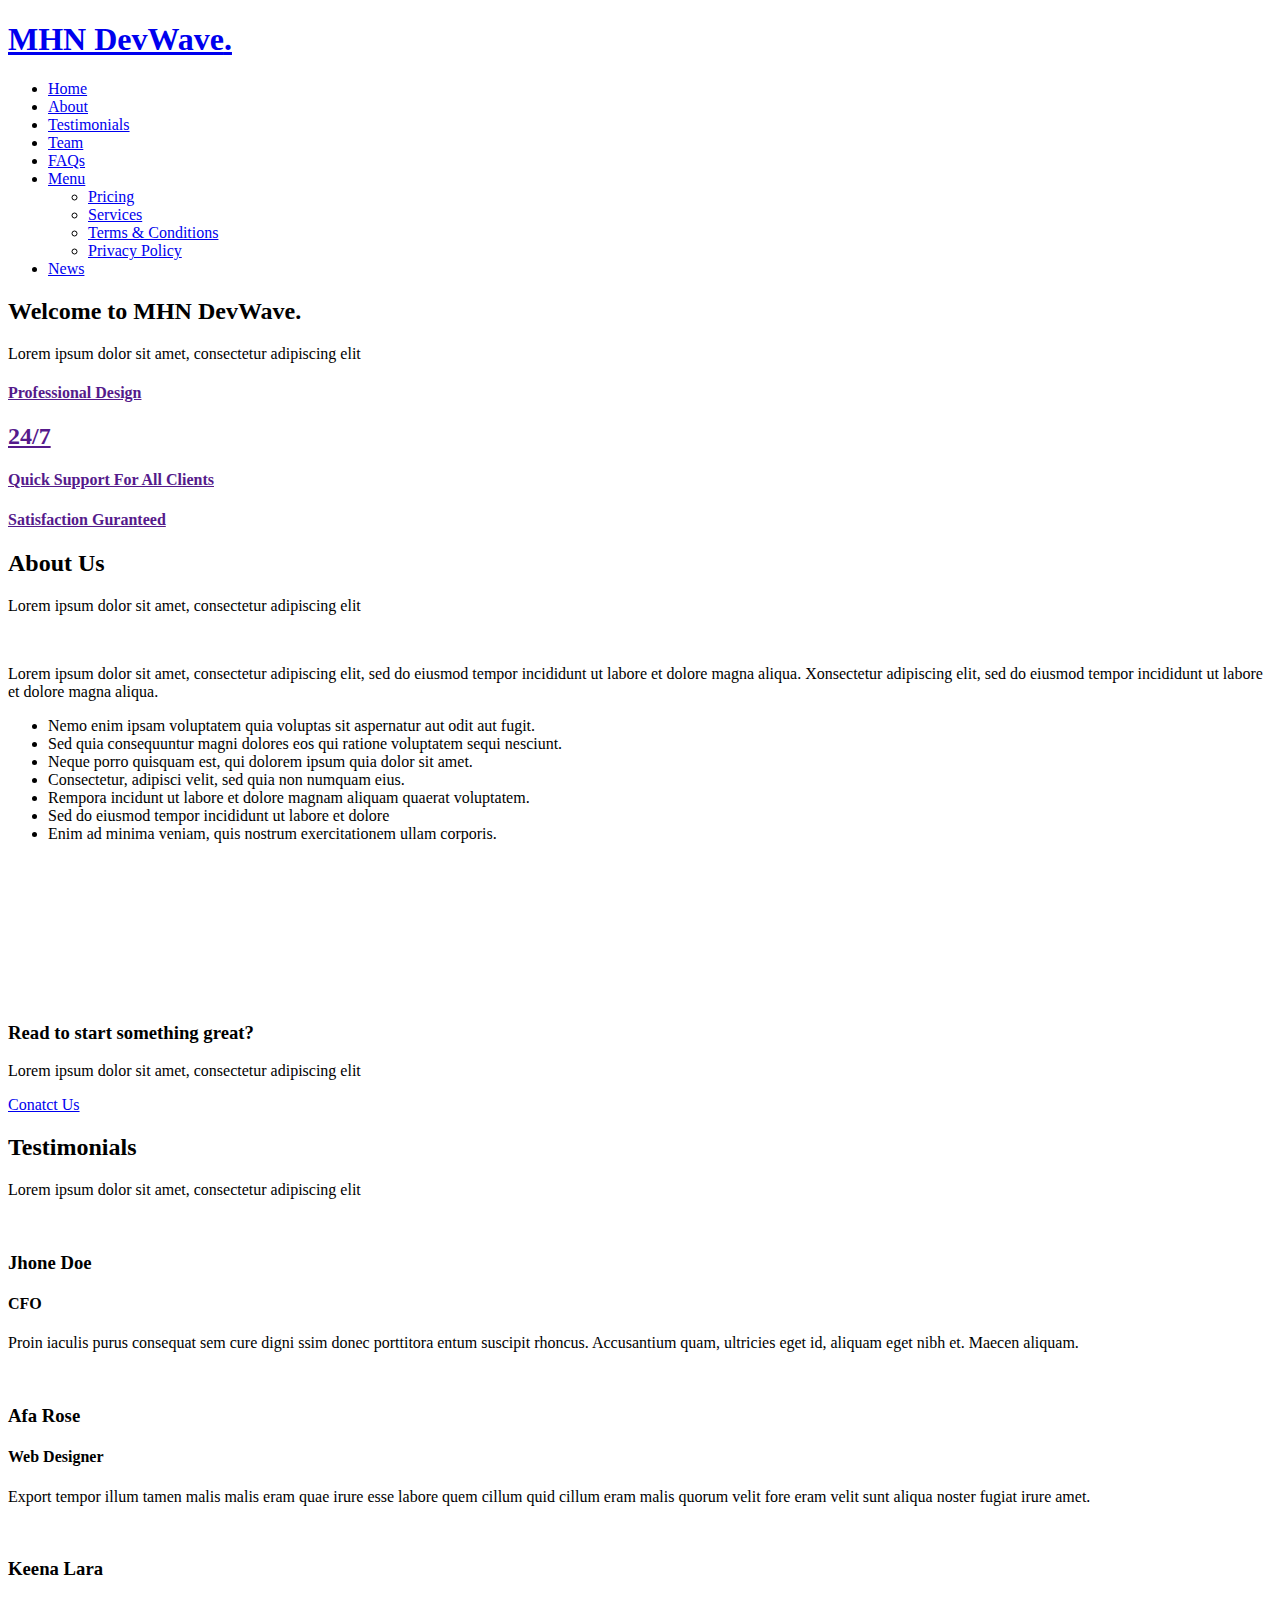
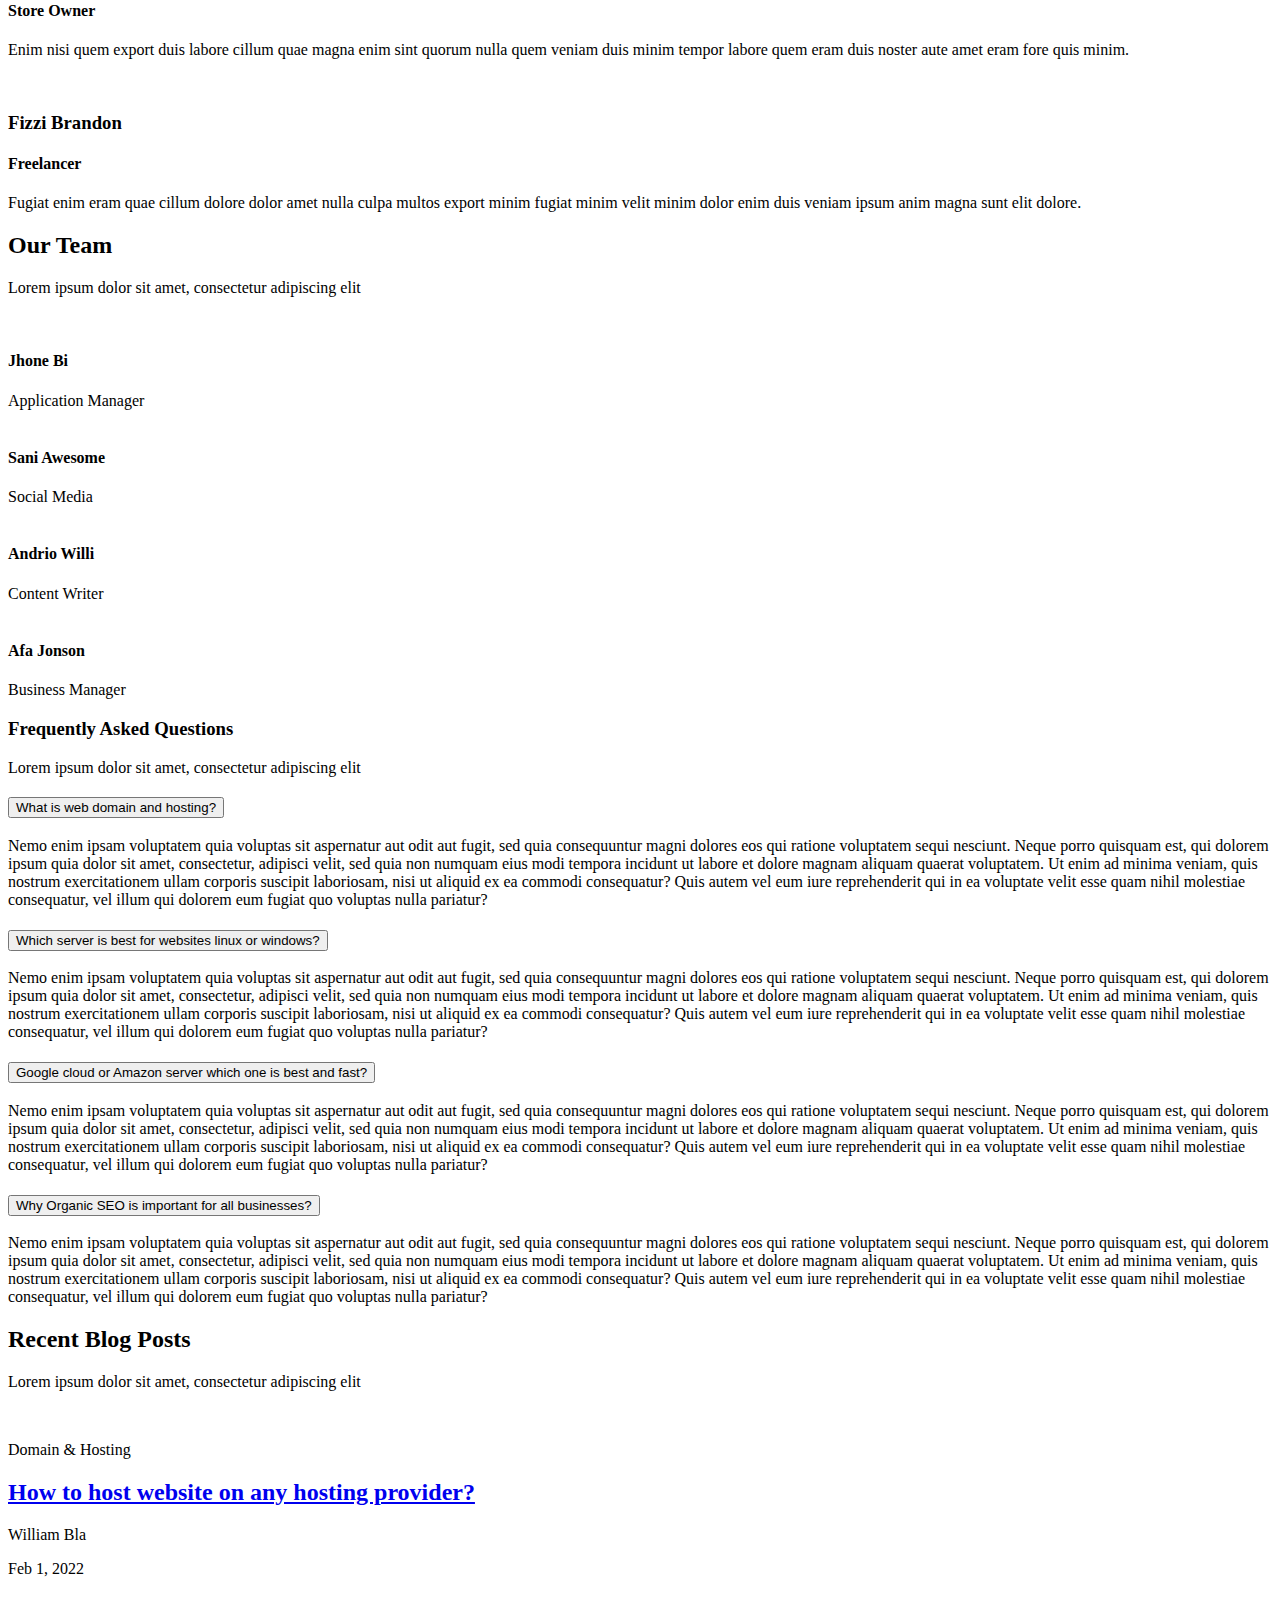
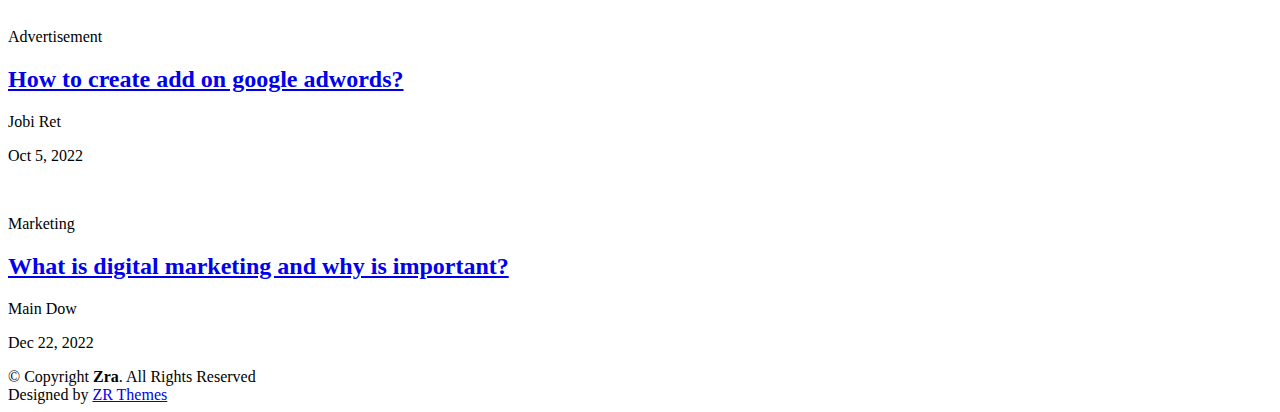
==== index.html @ 08c16830 "index first page / home page" ====
<!DOCTYPE html>
<html lang="en">

<head>
  <meta charset="utf-8">
  <meta content="width=device-width, initial-scale=1.0" name="viewport">

  <title>MHN DevWave - Technology & Business Services Landing Page</title>
  <meta content="" name="MHN DevWave - Technology & Business Services Landing Page">
  <meta content="" name="MHNTHEMES">

  <!-- Favicons -->
  <link href="assets/images/favicon.png" rel="icon">
  <link href="assets/images/apple-touch-icon.png" rel="apple-touch-icon">

  <!-- Google Fonts -->
  <link href="https://fonts.googleapis.com/css2?family=Open+Sans:ital,wght@0,300;0,400;0,500;0,600;0,700;1,300;1,400;1,600;1,700&family=Montserrat:ital,wght@0,300;0,400;0,500;0,600;0,700;1,300;1,400;1,500;1,600;1,700&family=Raleway:ital,wght@0,300;0,400;0,500;0,600;0,700;1,300;1,400;1,500;1,600;1,700&display=swap" rel="stylesheet">
  <link rel="preconnect" href="https://fonts.googleapis.com">
  <link rel="preconnect" href="https://fonts.gstatic.com" crossorigin>
  <link href="https://fonts.googleapis.com/css2?family=Oswald:wght@500&display=swap" rel="stylesheet">
  <link href="https://fonts.googleapis.com/css2?family=Poppins:wght@300;400&display=swap" rel="stylesheet">
  <!-- Vendor CSS Files -->
  <link href="assets/vendor/bootstrap/css/bootstrap.min.css" rel="stylesheet">
  <link href="assets/vendor/bootstrap-icons/bootstrap-icons.css" rel="stylesheet">
  <link href="assets/vendor/aos/aos.css" rel="stylesheet">
  <link href="assets/vendor/swiper/swiper-bundle.min.css" rel="stylesheet">
  <!-- Main CSS File -->
  <link href="assets/stylesheets/styles.css" rel="stylesheet">


</head>

<body>

  <header id="header" class="header d-flex align-items-center">

    <div class="container-fluid container-xl d-flex align-items-center justify-content-between">
      <a href="index.html" class="logo d-flex align-items-center">
        <h1>MHN DevWave<span>.</span></h1>
      </a>
      <nav id="navbar" class="navbar">
        <ul>
          <li><a href="#hero">Home</a></li>
          <li><a href="#about">About</a></li>
          <li><a href="#testimonials">Testimonials</a></li>
          <li><a href="#team">Team</a></li>
          <li><a href="#faq">FAQs</a></li>
          <li class="dropdown"><a href="#"><span>Menu</span> <i class="bi bi-chevron-down dropdown-indicator"></i></a>
            <ul>
              <li><a href="#">Pricing</a></li>
              <li><a href="#">Services</a></li>
              <li><a href="#">Terms & Conditions</a></li>
              <li><a href="#">Privacy Policy</a></li>
            </ul>
          </li>
          <li><a href="#recent-posts">News</a></li>
        </ul>
      </nav><!-- .navbar -->

      <i class="mobile-nav-toggle mobile-nav-show bi bi-list"></i>
      <i class="mobile-nav-toggle mobile-nav-hide d-none bi bi-x"></i>

    </div>
  </header><!-- End Header -->
  <!-- End Header -->

  <!-- - - - - - - - -  Hero Section - - - - - - - -  -->
  <section id="hero" class="hero">
    <div class="container position-relative">
      <div class="row gy-5" data-aos="fade-in">
        <div class="col-lg-12  order-lg-1 d-flex flex-column justify-content-center text-center caption">
          <h2>Welcome to <span>MHN DevWave</span><span class="circle">.</span></h2>
          <p>Lorem ipsum dolor sit amet, consectetur adipiscing elit</p>
        </div>
      </div>
    </div>

    <div class="icon-boxes position-relative">
      <div class="container position-relative">
        <div class="row gy-4 mt-5">

          <div class="col-xl-4 col-md-4" data-aos="fade-up" data-aos-delay="100">
            <div class="icon-box">
              <div class="icon"><i class="bi bi-fullscreen"></i></div>
              <h4 class="title"><a href="" class="stretched-link">Professional Design</a></h4>
            </div>
          </div>
          <!--End Icon Box -->

          <div class="col-xl-4 col-md-4 card-two" data-aos="fade-up" data-aos-delay="200">
            <div class="icon-box">
              <div class="icon"><i class="bi bi-headset"></i></div>
              <h2 class="title"><a href="" class="stretched-link">24/7</a></h2>
              <h4 class="title"><a href="" class="stretched-link">Quick Support For All Clients</a></h4>
            </div>
          </div>
          <!--End Icon Box -->

          <div class="col-xl-4 col-md-4" data-aos="fade-up" data-aos-delay="500">
            <div class="icon-box">
              <div class="icon"><i class="bi bi-person-check"></i></div>
              <h4 class="title"><a href="" class="stretched-link">Satisfaction Guranteed</a></h4>
            </div>
          </div>
          <!--End Icon Box -->

        </div>
      </div>
    </div>

    </div>
  </section>
  <!-- End Hero Section -->

  <main id="main">
    <!-- - - - - - - - -  About Us Section - - - - - - - -  -->
    <section id="about" class="about">
      <div class="container" data-aos="fade-up">

        <div class="section-header">
          <h2>About Us</h2>
          <p>Lorem ipsum dolor sit amet, consectetur adipiscing elit</p>
        </div>

        <div class="row gy-4">
          <div class="col-lg-4">
            <img src="assets/images/about.jpg" class="img-fluid rounded-4 mb-4" alt="">
          </div>
          <div class="col-lg-8">
            <div class="content ps-0 ps-lg-5">
              <p>
                Lorem ipsum dolor sit amet, consectetur adipiscing elit, sed do eiusmod tempor incididunt ut labore et dolore
                magna aliqua. Xonsectetur adipiscing elit, sed do eiusmod tempor incididunt ut labore et dolore
                magna aliqua.
              </p>
              <ul>
                <li><i class="bi bi-1-square"></i> Nemo enim ipsam voluptatem quia voluptas sit aspernatur aut odit aut fugit.</li>
                <li><i class="bi bi-2-square"></i> Sed quia consequuntur magni dolores eos qui ratione voluptatem sequi nesciunt.</li>
                <li><i class="bi bi-3-square"></i> Neque porro quisquam est, qui dolorem ipsum quia dolor sit amet.</li>
                <li><i class="bi bi-4-square"></i> Consectetur, adipisci velit, sed quia non numquam eius.</li>
                <li><i class="bi bi-5-square"></i> Rempora incidunt ut labore et dolore magnam aliquam quaerat voluptatem. </li>
                <li><i class="bi bi-6-square"></i> Sed do eiusmod tempor incididunt ut labore et dolore</li>
                <li><i class="bi bi-7-square"></i> Enim ad minima veniam, quis nostrum exercitationem ullam corporis.</li>
              </ul>
            </div>
          </div>
        </div>

      </div>
    </section><!-- End About Us Section -->

    <!-- - - - - - - - -  Clients Section - - - - - - - -  -->
    <section id="clients" class="clients">
      <div class="container" data-aos="zoom-out">

        <div class="clients-slider swiper">
          <div class="swiper-wrapper align-items-center">
            <div class="swiper-slide"><img src="assets/images/clients/client-1.png" class="img-fluid" alt=""></div>
            <div class="swiper-slide"><img src="assets/images/clients/client-2.png" class="img-fluid" alt=""></div>
            <div class="swiper-slide"><img src="assets/images/clients/client-3.png" class="img-fluid" alt=""></div>
            <div class="swiper-slide"><img src="assets/images/clients/client-4.png" class="img-fluid" alt=""></div>
            <div class="swiper-slide"><img src="assets/images/clients/client-5.png" class="img-fluid" alt=""></div>
            <div class="swiper-slide"><img src="assets/images/clients/client-6.png" class="img-fluid" alt=""></div>
            <div class="swiper-slide"><img src="assets/images/clients/client-7.png" class="img-fluid" alt=""></div>
            <div class="swiper-slide"><img src="assets/images/clients/client-8.png" class="img-fluid" alt=""></div>
          </div>
        </div>

      </div>
    </section><!-- End Clients Section -->

    <!-- - - - - - - - -  Call To Action Section - - - - - - - -  -->
    <section id="call-to-action" class="call-to-action">
      <div class="container text-center" data-aos="zoom-out">
        <h3>Read to start something great?</h3>
        <p> Lorem ipsum dolor sit amet, consectetur adipiscing elit</p>
        <a class="cta-btn" href="mailto:mhamzanoor727@gmail.com">Conatct Us</a>
      </div>
    </section><!-- End Call To Action Section -->

    <!-- - - - - - - - -  Testimonials Section - - - - - - - -  -->
    <section id="testimonials" class="testimonials">
      <div class="container" data-aos="fade-up">

        <div class="section-header">
          <h2>Testimonials</h2>
          <p>Lorem ipsum dolor sit amet, consectetur adipiscing elit</p>
        </div>

        <div class="slides-3 swiper" data-aos="fade-up" data-aos-delay="100">
          <div class="swiper-wrapper">

            <div class="swiper-slide">
              <div class="testimonial-wrap">
                <div class="testimonial-item">
                  <div class="d-flex align-items-center info-box">
                    <img src="assets/images/testimonials/testimonial-1.jpg" class="testimonial-img flex-shrink-0" alt="">
                    <div>
                      <h3>Jhone Doe</h3>
                      <h4>CFO</h4>
                      <div class="stars">
                        <i class="bi bi-star-fill"></i><i class="bi bi-star-fill"></i><i class="bi bi-star-fill"></i><i class="bi bi-star-fill"></i><i class="bi bi-star-fill"></i>
                      </div>
                    </div>
                  </div>
                  <p>
                    <i class="bi bi-quote quote-icon-left"></i>
                    Proin iaculis purus consequat sem cure digni ssim donec porttitora entum suscipit rhoncus. Accusantium quam, ultricies eget id, aliquam eget nibh et. Maecen aliquam.
                    <i class="bi bi-quote quote-icon-right"></i>
                  </p>
                </div>
              </div>
            </div><!-- End testimonial item -->

            <div class="swiper-slide">
              <div class="testimonial-wrap">
                <div class="testimonial-item">
                  <div class="d-flex align-items-center info-box">
                    <img src="assets/images/testimonials/testimonial-2.jpg" class="testimonial-img flex-shrink-0" alt="">
                    <div>
                      <h3>Afa Rose</h3>
                      <h4>Web Designer</h4>
                      <div class="stars">
                        <i class="bi bi-star-fill"></i><i class="bi bi-star-fill"></i><i class="bi bi-star-fill"></i><i class="bi bi-star-fill"></i><i class="bi bi-star-fill"></i>
                      </div>
                    </div>
                  </div>
                  <p>
                    <i class="bi bi-quote quote-icon-left"></i>
                    Export tempor illum tamen malis malis eram quae irure esse labore quem cillum quid cillum eram malis quorum velit fore eram velit sunt aliqua noster fugiat irure amet.
                    <i class="bi bi-quote quote-icon-right"></i>
                  </p>
                </div>
              </div>
            </div><!-- End testimonial item -->

            <div class="swiper-slide">
              <div class="testimonial-wrap">
                <div class="testimonial-item">
                  <div class="d-flex align-items-center info-box">
                    <img src="assets/images/testimonials/testimonial-3.jpg" class="testimonial-img flex-shrink-0" alt="">
                    <div>
                      <h3>Keena Lara</h3>
                      <h4>Store Owner</h4>
                      <div class="stars">
                        <i class="bi bi-star-fill"></i><i class="bi bi-star-fill"></i><i class="bi bi-star-fill"></i><i class="bi bi-star-fill"></i><i class="bi bi-star-fill"></i>
                      </div>
                    </div>
                  </div>
                  <p>
                    <i class="bi bi-quote quote-icon-left"></i>
                    Enim nisi quem export duis labore cillum quae magna enim sint quorum nulla quem veniam duis minim tempor labore quem eram duis noster aute amet eram fore quis minim.
                    <i class="bi bi-quote quote-icon-right"></i>
                  </p>
                </div>
              </div>
            </div><!-- End testimonial item -->

            <div class="swiper-slide">
              <div class="testimonial-wrap">
                <div class="testimonial-item">
                  <div class="d-flex align-items-center info-box">
                    <img src="assets/images/testimonials/testimonial-4.jpg" class="testimonial-img flex-shrink-0" alt="">
                    <div>
                      <h3>Fizzi Brandon</h3>
                      <h4>Freelancer</h4>
                      <div class="stars">
                        <i class="bi bi-star-fill"></i><i class="bi bi-star-fill"></i><i class="bi bi-star-fill"></i><i class="bi bi-star-fill"></i><i class="bi bi-star-fill"></i>
                      </div>
                    </div>
                  </div>
                  <p>
                    <i class="bi bi-quote quote-icon-left"></i>
                    Fugiat enim eram quae cillum dolore dolor amet nulla culpa multos export minim fugiat minim velit minim dolor enim duis veniam ipsum anim magna sunt elit dolore.
                    <i class="bi bi-quote quote-icon-right"></i>
                  </p>
                </div>
              </div>
            </div><!-- End testimonial item -->

          </div>
          <div class="swiper-pagination"></div>
        </div>

      </div>
    </section><!-- End Testimonials Section -->

    <!-- - - - - - - - -  Our Team Section - - - - - - - -  -->
    <section id="team" class="team sections-bg">
      <div class="container" data-aos="fade-up">

        <div class="section-header">
          <h2>Our Team</h2>
          <p>Lorem ipsum dolor sit amet, consectetur adipiscing elit</p>
        </div>

        <div class="row gy-4">

          <div class="col-xl-3 col-md-6 d-flex" data-aos="fade-up" data-aos-delay="100">
            <div class="member">
              <div class="social">
                <a href=""><i class="bi bi-twitter"></i></a>
                <a href=""><i class="bi bi-facebook"></i></a>
                <a href=""><i class="bi bi-linkedin"></i></a>
                <a href=""><i class="bi bi-instagram"></i></a>
              </div>
              <img src="assets/images/team/team-1.jpg" class="img-fluid" alt="">
              <h4>Jhone Bi</h4>
              <span>Application Manager</span>
            </div>
          </div><!-- End Team Member -->

          <div class="col-xl-3 col-md-6 d-flex" data-aos="fade-up" data-aos-delay="200">
            <div class="member">
              <div class="social">
                <a href=""><i class="bi bi-twitter"></i></a>
                <a href=""><i class="bi bi-facebook"></i></a>
                <a href=""><i class="bi bi-linkedin"></i></a>
                <a href=""><i class="bi bi-instagram"></i></a>
              </div>
              <img src="assets/images/team/team-2.jpg" class="img-fluid" alt="">
              <h4>Sani Awesome</h4>
              <span>Social Media</span>
            </div>
          </div><!-- End Team Member -->

          <div class="col-xl-3 col-md-6 d-flex" data-aos="fade-up" data-aos-delay="300">
            <div class="member">
              <div class="social">
                <a href=""><i class="bi bi-twitter"></i></a>
                <a href=""><i class="bi bi-facebook"></i></a>
                <a href=""><i class="bi bi-linkedin"></i></a>
                <a href=""><i class="bi bi-instagram"></i></a>
              </div>
              <img src="assets/images/team/team-3.jpg" class="img-fluid" alt="">
              <h4>Andrio Willi</h4>
              <span>Content Writer</span>
            </div>
          </div><!-- End Team Member -->

          <div class="col-xl-3 col-md-6 d-flex" data-aos="fade-up" data-aos-delay="400">
            <div class="member">
              <div class="social">
                <a href=""><i class="bi bi-twitter"></i></a>
                <a href=""><i class="bi bi-facebook"></i></a>
                <a href=""><i class="bi bi-linkedin"></i></a>
                <a href=""><i class="bi bi-instagram"></i></a>
              </div>
              <img src="assets/images/team/team-4.jpg" class="img-fluid" alt="">
              <h4>Afa Jonson</h4>
              <span>Business Manager</span>
            </div>
          </div><!-- End Team Member -->

        </div>

      </div>
    </section><!-- End Our Team Section -->


    <!-- - - - - - - - -  Frequently Asked Questions Section - - - - - - - -  -->
    <section id="faq" class="faq">
      <div class="container" data-aos="fade-up">

        <div class="row gy-4">

          <div class="col-lg-12">
            <div class="content text-center">
              <h3>Frequently Asked <strong>Questions</strong></h3>
              <p>
                Lorem ipsum dolor sit amet, consectetur adipiscing elit
              </p>
            </div>
          </div>

          <div class="col-lg-12">

            <div class="accordion accordion-flush" id="faqlist" data-aos="fade-up" data-aos-delay="100">

              <div class="accordion-item">
                <h3 class="accordion-header">
                  <button class="accordion-button collapsed" type="button" data-bs-toggle="collapse" data-bs-target="#faq-content-1">
                    <span class="num"><i class="bi bi-1-square"></i></span>
                    What is web domain and hosting?
                  </button>
                </h3>
                <div id="faq-content-1" class="accordion-collapse collapse" data-bs-parent="#faqlist">
                  <div class="accordion-body">
                    Nemo enim ipsam voluptatem quia voluptas sit aspernatur aut odit aut fugit, sed quia consequuntur magni dolores eos qui ratione voluptatem sequi nesciunt. Neque porro quisquam est, qui dolorem ipsum quia dolor sit amet, consectetur, adipisci velit, sed quia non numquam eius modi tempora incidunt ut labore et dolore magnam aliquam quaerat voluptatem. Ut enim ad minima veniam, quis nostrum exercitationem ullam corporis suscipit laboriosam, nisi ut aliquid ex ea commodi consequatur? Quis autem vel eum iure reprehenderit qui in ea voluptate velit esse quam nihil molestiae consequatur, vel illum qui dolorem eum fugiat quo voluptas nulla pariatur?
                  </div>
                </div>
              </div><!-- # Faq item-->

              <div class="accordion-item">
                <h3 class="accordion-header">
                  <button class="accordion-button collapsed" type="button" data-bs-toggle="collapse" data-bs-target="#faq-content-2">
                    <span class="num"><i class="bi bi-2-square"></i></span>
                    Which server is best for websites linux or windows?
                  </button>
                </h3>
                <div id="faq-content-2" class="accordion-collapse collapse" data-bs-parent="#faqlist">
                  <div class="accordion-body">
                    Nemo enim ipsam voluptatem quia voluptas sit aspernatur aut odit aut fugit, sed quia consequuntur magni dolores eos qui ratione voluptatem sequi nesciunt. Neque porro quisquam est, qui dolorem ipsum quia dolor sit amet, consectetur, adipisci velit, sed quia non numquam eius modi tempora incidunt ut labore et dolore magnam aliquam quaerat voluptatem. Ut enim ad minima veniam, quis nostrum exercitationem ullam corporis suscipit laboriosam, nisi ut aliquid ex ea commodi consequatur? Quis autem vel eum iure reprehenderit qui in ea voluptate velit esse quam nihil molestiae consequatur, vel illum qui dolorem eum fugiat quo voluptas nulla pariatur?
                  </div>
                </div>
              </div><!-- # Faq item-->

              <div class="accordion-item">
                <h3 class="accordion-header">
                  <button class="accordion-button collapsed" type="button" data-bs-toggle="collapse" data-bs-target="#faq-content-3">
                    <span class="num"><i class="bi bi-3-square"></i></span>
                    Google cloud or Amazon server which one is best and fast?
                  </button>
                </h3>
                <div id="faq-content-3" class="accordion-collapse collapse" data-bs-parent="#faqlist">
                  <div class="accordion-body">
                    Nemo enim ipsam voluptatem quia voluptas sit aspernatur aut odit aut fugit, sed quia consequuntur magni dolores eos qui ratione voluptatem sequi nesciunt. Neque porro quisquam est, qui dolorem ipsum quia dolor sit amet, consectetur, adipisci velit, sed quia non numquam eius modi tempora incidunt ut labore et dolore magnam aliquam quaerat voluptatem. Ut enim ad minima veniam, quis nostrum exercitationem ullam corporis suscipit laboriosam, nisi ut aliquid ex ea commodi consequatur? Quis autem vel eum iure reprehenderit qui in ea voluptate velit esse quam nihil molestiae consequatur, vel illum qui dolorem eum fugiat quo voluptas nulla pariatur?
                  </div>
                </div>
              </div><!-- # Faq item-->

              <div class="accordion-item">
                <h3 class="accordion-header">
                  <button class="accordion-button collapsed" type="button" data-bs-toggle="collapse" data-bs-target="#faq-content-4">
                    <span class="num"><i class="bi bi-4-square"></i></span>
                    Why Organic SEO is important for all businesses?
                  </button>
                </h3>
                <div id="faq-content-4" class="accordion-collapse collapse" data-bs-parent="#faqlist">
                  <div class="accordion-body">
                    Nemo enim ipsam voluptatem quia voluptas sit aspernatur aut odit aut fugit, sed quia consequuntur magni dolores eos qui ratione voluptatem sequi nesciunt. Neque porro quisquam est, qui dolorem ipsum quia dolor sit amet, consectetur, adipisci velit, sed quia non numquam eius modi tempora incidunt ut labore et dolore magnam aliquam quaerat voluptatem. Ut enim ad minima veniam, quis nostrum exercitationem ullam corporis suscipit laboriosam, nisi ut aliquid ex ea commodi consequatur? Quis autem vel eum iure reprehenderit qui in ea voluptate velit esse quam nihil molestiae consequatur, vel illum qui dolorem eum fugiat quo voluptas nulla pariatur?
                  </div>
                </div>
              </div><!-- # Faq item-->


            </div>

          </div>
        </div>

      </div>
    </section><!-- End Frequently Asked Questions Section -->

    <!-- - - - - - - - -  Recent Blog Posts Section - - - - - - - -  -->
    <section id="recent-posts" class="recent-posts sections-bg">
      <div class="container" data-aos="fade-up">

        <div class="section-header">
          <h2>Recent Blog Posts</h2>
          <p>Lorem ipsum dolor sit amet, consectetur adipiscing elit</p>
        </div>

        <div class="row gy-4">

          <div class="col-xl-4 col-md-6">
            <article>

              <div class="post-img">
                <img src="assets/images/blog/blog-1.jpg" alt="" class="img-fluid">
              </div>

              <p class="post-category">Domain & Hosting</p>

              <h2 class="title">
                <a href="blog-details.html">How to host website on any hosting provider?</a>
              </h2>

              <div class="d-flex align-items-center">
                <div class="post-meta">
                  <p class="post-author">William Bla</p>
                  <p class="post-date">
                    <time datetime="2022-01-01">Feb 1, 2022</time>
                  </p>
                </div>
              </div>

            </article>
          </div><!-- End post list item -->

          <div class="col-xl-4 col-md-6">
            <article>

              <div class="post-img">
                <img src="assets/images/blog/blog-2.jpg" alt="" class="img-fluid">
              </div>

              <p class="post-category">Advertisement</p>

              <h2 class="title">
                <a href="blog-details.html">How to create add on google adwords?</a>
              </h2>

              <div class="d-flex align-items-center">
                <div class="post-meta">
                  <p class="post-author">Jobi Ret</p>
                  <p class="post-date">
                    <time datetime="2022-01-01">Oct 5, 2022</time>
                  </p>
                </div>
              </div>

            </article>
          </div><!-- End post list item -->

          <div class="col-xl-4 col-md-6">
            <article>

              <div class="post-img">
                <img src="assets/images/blog/blog-3.jpg" alt="" class="img-fluid">
              </div>

              <p class="post-category">Marketing</p>

              <h2 class="title">
                <a href="blog-details.html">What is digital marketing and why is important?</a>
              </h2>

              <div class="d-flex align-items-center">
                <div class="post-meta">
                  <p class="post-author">Main Dow</p>
                  <p class="post-date">
                    <time datetime="2022-01-01">Dec 22, 2022</time>
                  </p>
                </div>
              </div>

            </article>
          </div><!-- End post list item -->

        </div><!-- End recent posts list -->

      </div>
    </section><!-- End Recent Blog Posts Section -->

  </main><!-- End #main -->

  <!-- - - - - - - - -  Footer - - - - - - - -  -->
  <footer id="footer" class="footer">

    <div class="container">
      <div class="row gy-4">
        <div class="col-lg-12 col-md-12 footer-info text-center">
          <div class="social-links d-flex mt-4 justify-content-center">
            <a href="#" class="twitter"><i class="bi bi-twitter"></i></a>
            <a href="#" class="facebook"><i class="bi bi-facebook"></i></a>
            <a href="#" class="instagram"><i class="bi bi-instagram"></i></a>
            <a href="#" class="linkedin"><i class="bi bi-linkedin"></i></a>
          </div>
        </div>

      </div>
    </div>

    <div class="container mt-4">
      <div class="copyright">
        &copy; Copyright <strong><span>Zra</span></strong>. All Rights Reserved
      </div>
      <div class="credits">
        Designed by <a href="#">ZR Themes</a>
      </div>
    </div>

  </footer><!-- End Footer -->
  <!-- End Footer -->

  <a href="#" class="scroll-top d-flex align-items-center justify-content-center"><i class="bi bi-arrow-up-short"></i></a>

  <div id="preloader"></div>

  <!-- Vendor JS Files -->
  <script src="assets/vendor/bootstrap/js/bootstrap.bundle.min.js"></script>
  <script src="assets/vendor/aos/aos.js"></script>
  <script src="assets/vendor/swiper/swiper-bundle.min.js"></script>

  <!-- Template Main JS File -->
  <script src="assets/javascripts/main.js"></script>

</body>

</html>
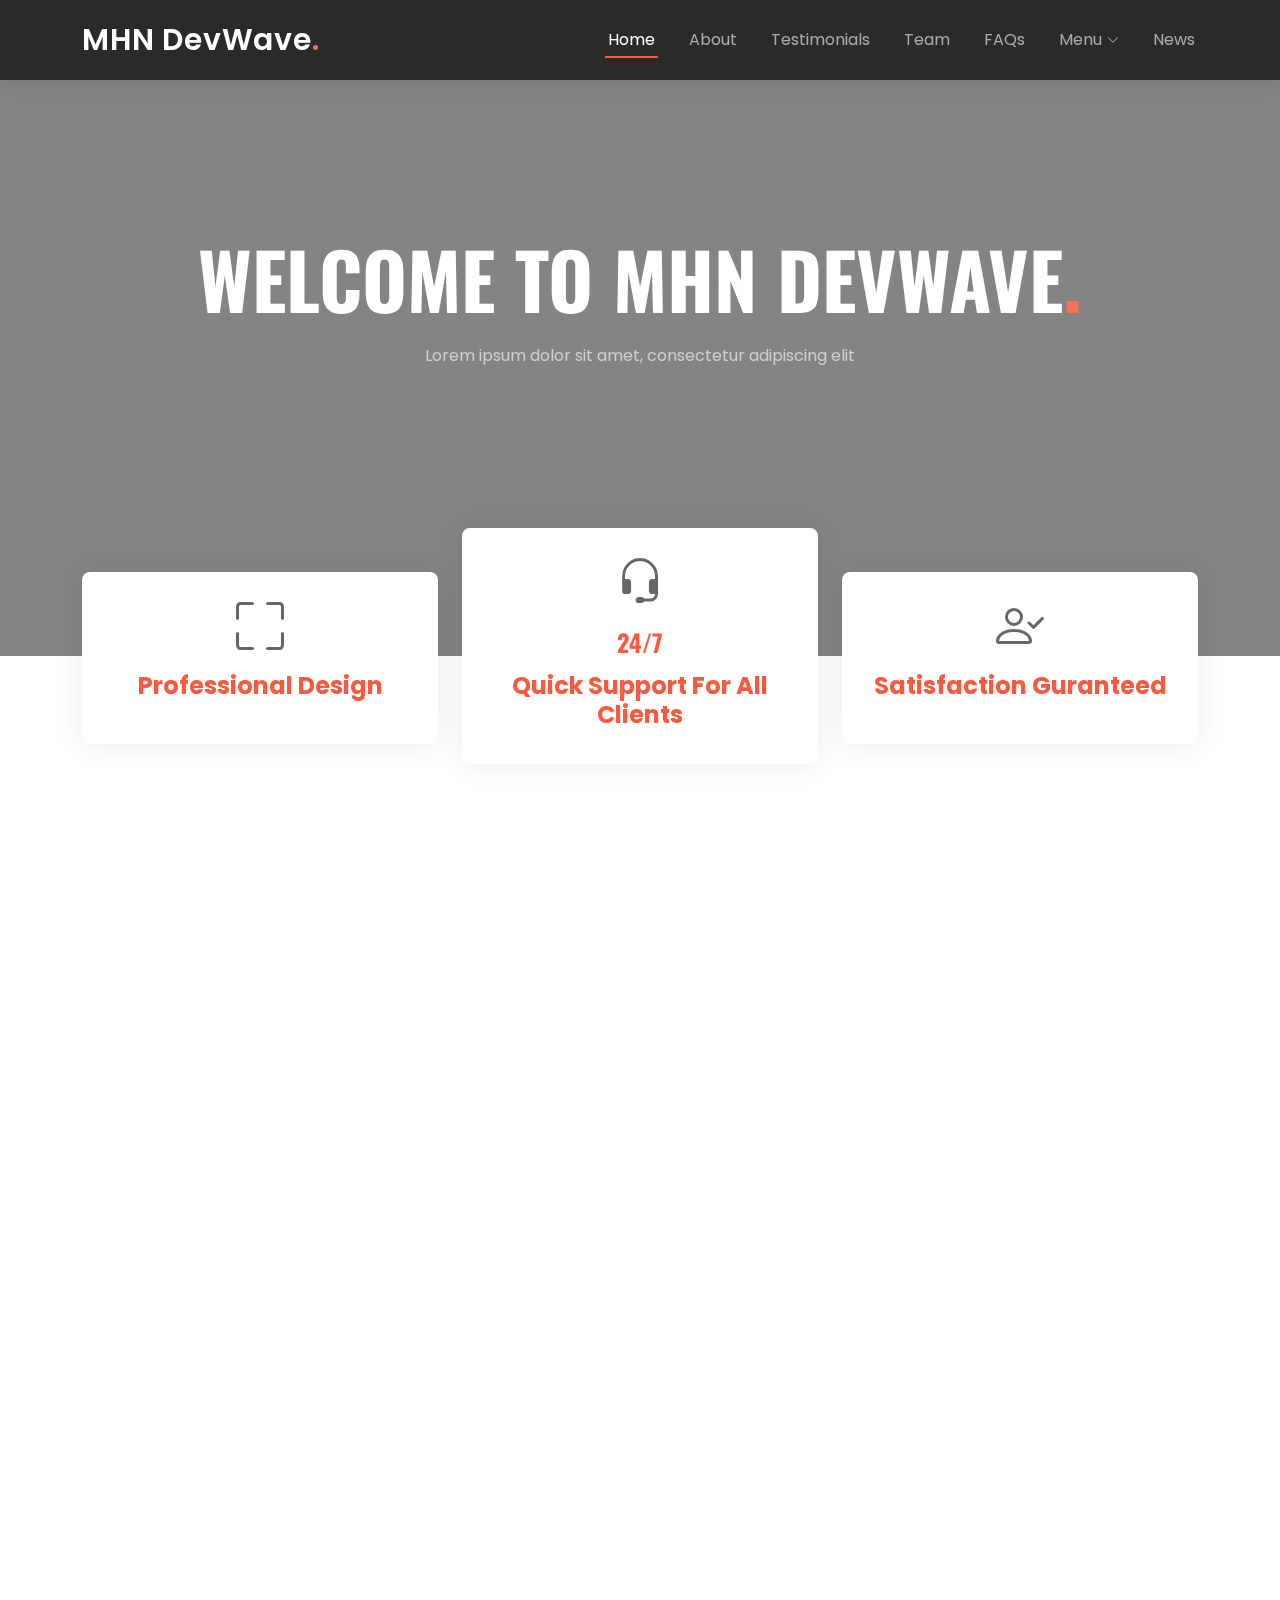
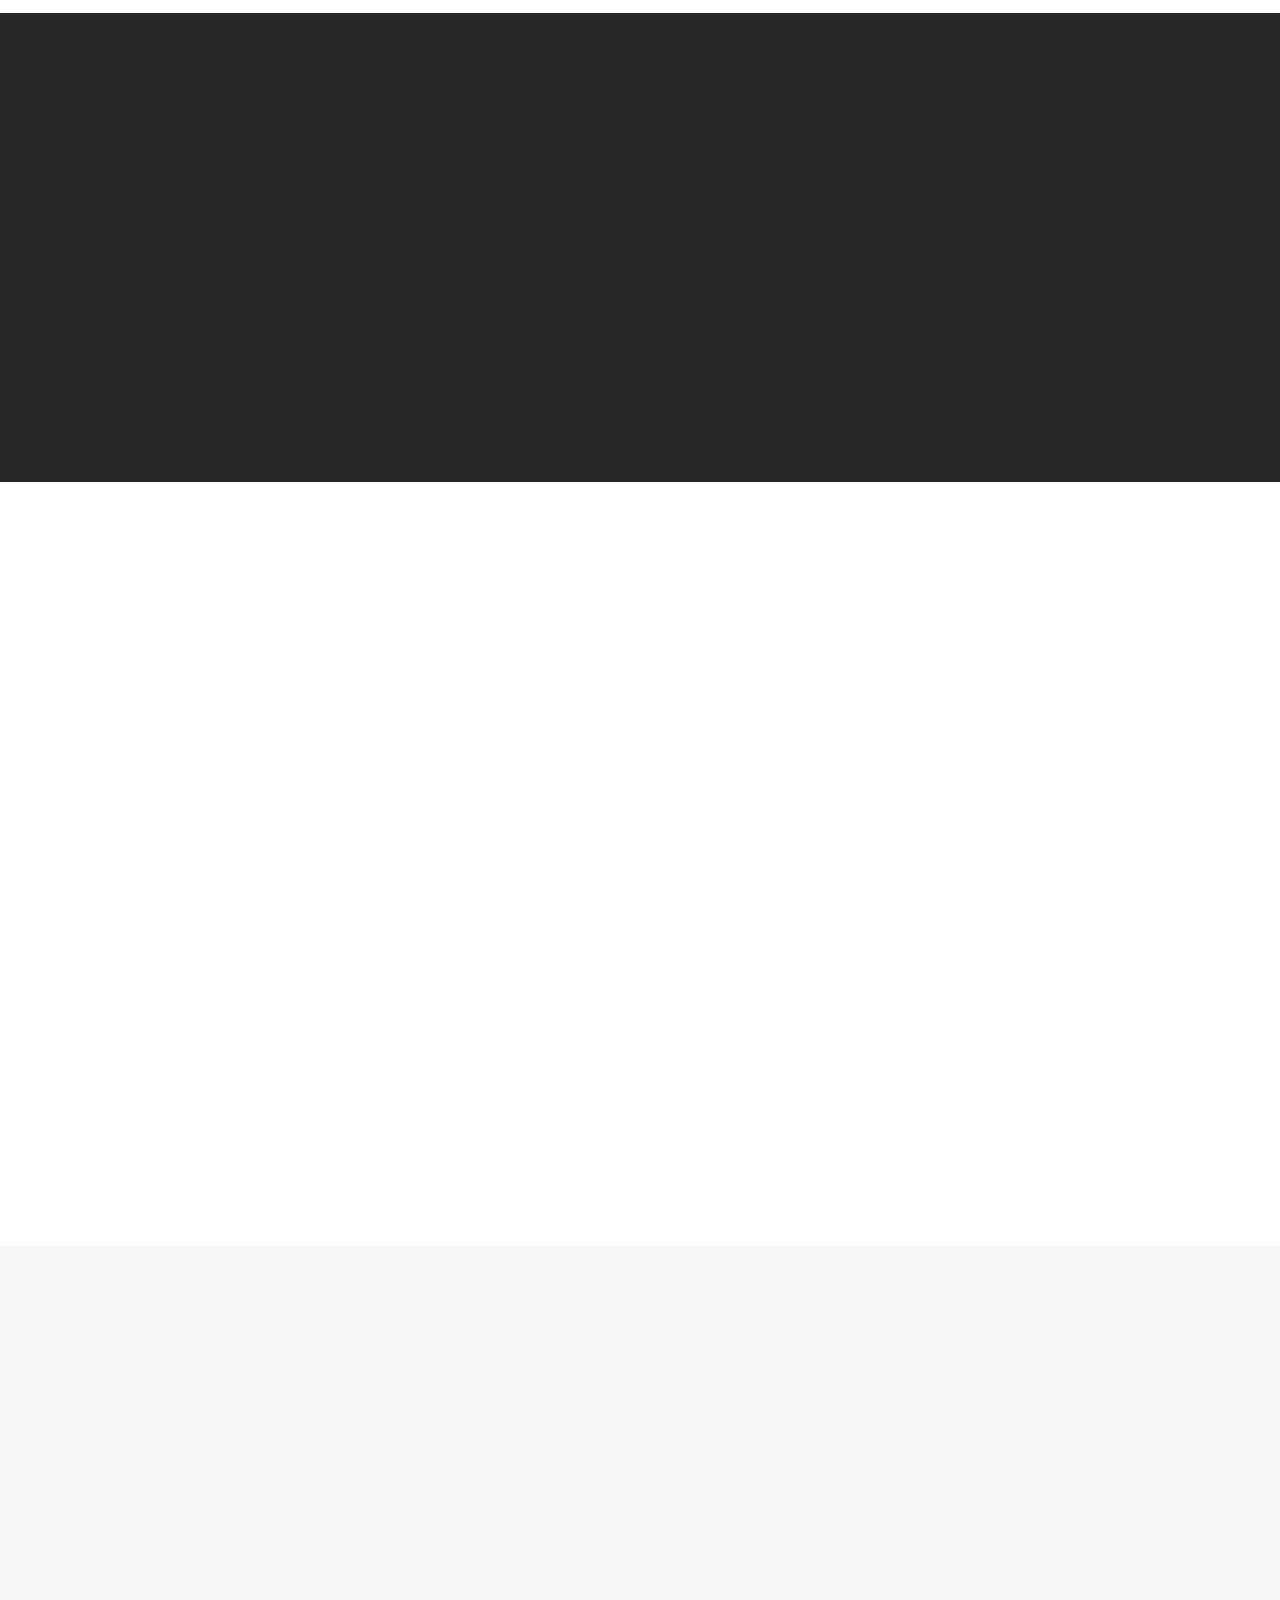
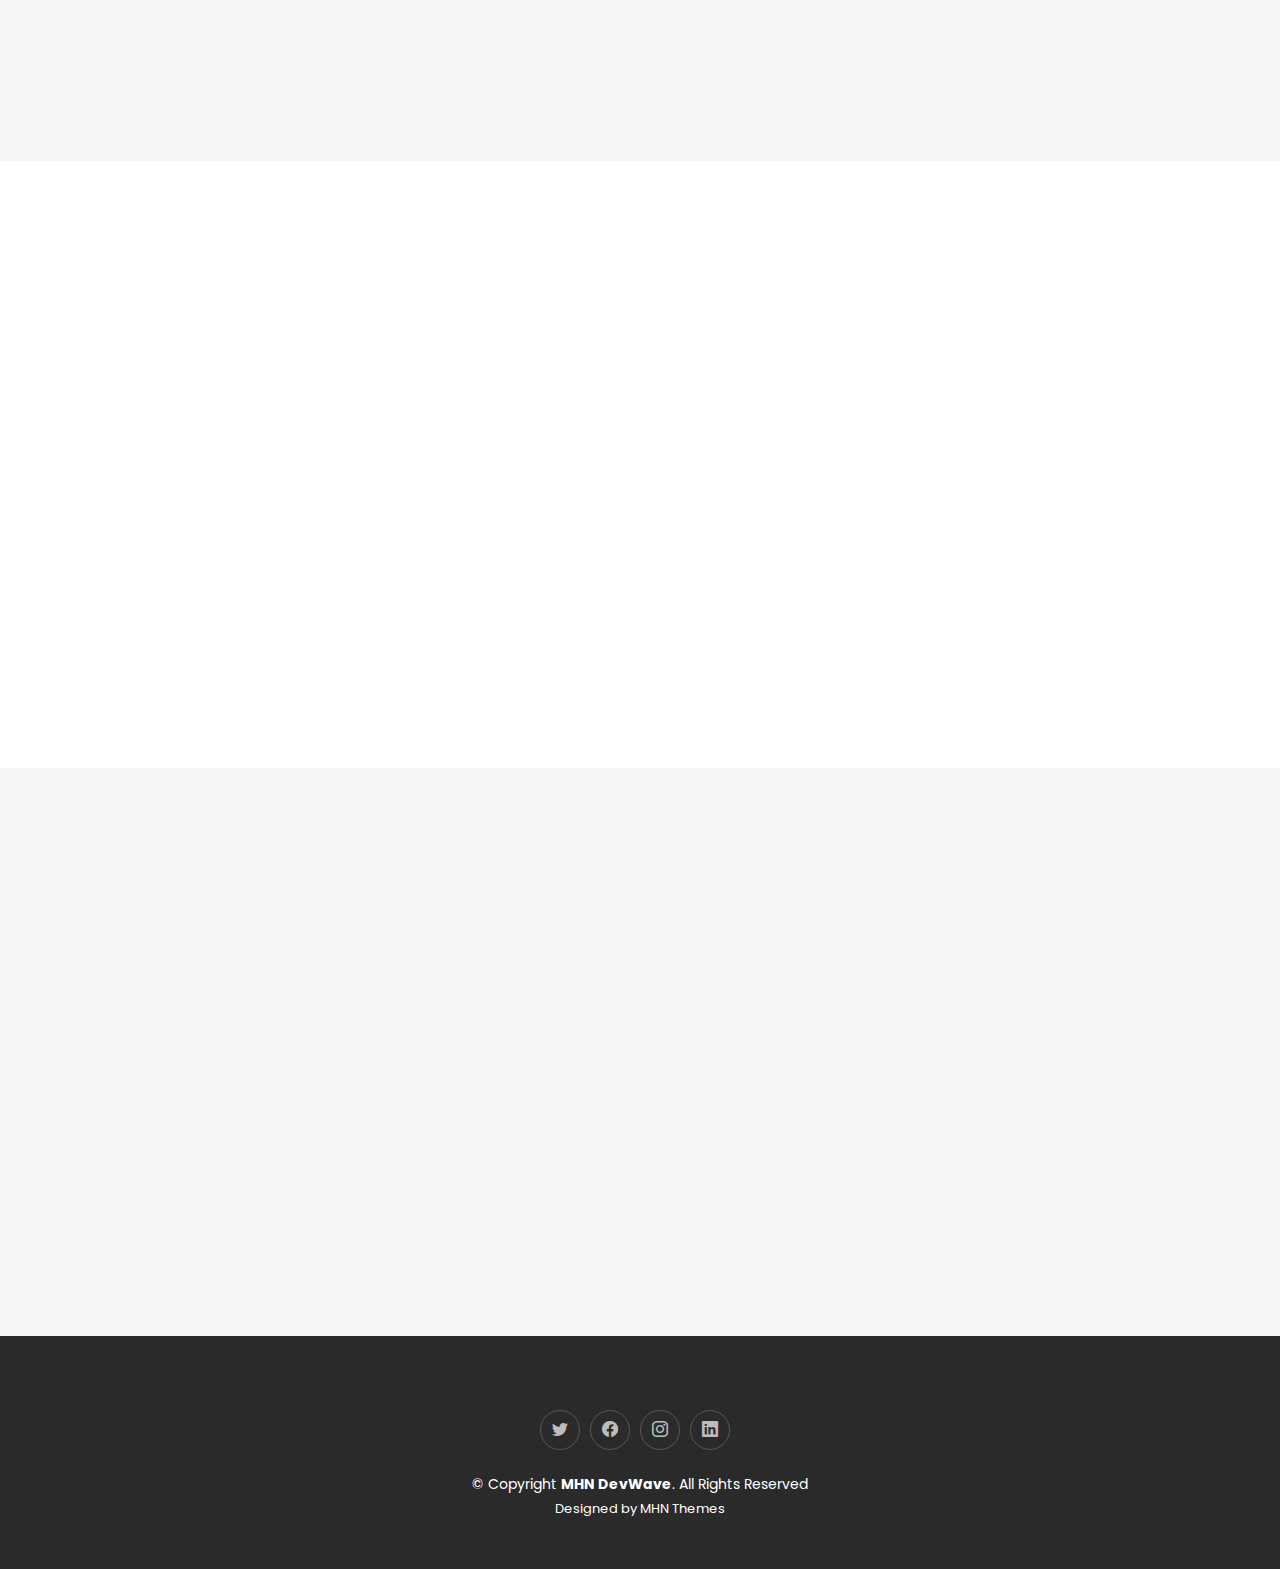
==== commit 096947c3: "index1.html" ====
--- a/index.html
+++ b/index.html
@@ -10,8 +10,8 @@
   <meta content="" name="MHNTHEMES">
 
   <!-- Favicons -->
-  <link href="assets/images/favicon.png" rel="icon">
-  <link href="assets/images/apple-touch-icon.png" rel="apple-touch-icon">
+  <link href="MHN DevWave - Technology And Business Services Free Landing Page/assets/images/favicon.png" rel="icon">
+  <link href="MHN DevWave - Technology And Business Services Free Landing Page/assets/images/apple-touch-icon.png" rel="apple-touch-icon">
 
   <!-- Google Fonts -->
   <link href="https://fonts.googleapis.com/css2?family=Open+Sans:ital,wght@0,300;0,400;0,500;0,600;0,700;1,300;1,400;1,600;1,700&family=Montserrat:ital,wght@0,300;0,400;0,500;0,600;0,700;1,300;1,400;1,500;1,600;1,700&family=Raleway:ital,wght@0,300;0,400;0,500;0,600;0,700;1,300;1,400;1,500;1,600;1,700&display=swap" rel="stylesheet">
@@ -20,12 +20,12 @@
   <link href="https://fonts.googleapis.com/css2?family=Oswald:wght@500&display=swap" rel="stylesheet">
   <link href="https://fonts.googleapis.com/css2?family=Poppins:wght@300;400&display=swap" rel="stylesheet">
   <!-- Vendor CSS Files -->
-  <link href="assets/vendor/bootstrap/css/bootstrap.min.css" rel="stylesheet">
-  <link href="assets/vendor/bootstrap-icons/bootstrap-icons.css" rel="stylesheet">
-  <link href="assets/vendor/aos/aos.css" rel="stylesheet">
-  <link href="assets/vendor/swiper/swiper-bundle.min.css" rel="stylesheet">
+  <link href="MHN DevWave - Technology And Business Services Free Landing Page/assets/vendor/bootstrap/css/bootstrap.min.css" rel="stylesheet">
+  <link href="MHN DevWave - Technology And Business Services Free Landing Page/assets/vendor/bootstrap-icons/bootstrap-icons.css" rel="stylesheet">
+  <link href="MHN DevWave - Technology And Business Services Free Landing Page/assets/vendor/aos/aos.css" rel="stylesheet">
+  <link href="MHN DevWave - Technology And Business Services Free Landing Page/assets/vendor/swiper/swiper-bundle.min.css" rel="stylesheet">
   <!-- Main CSS File -->
-  <link href="assets/stylesheets/styles.css" rel="stylesheet">
+  <link href="MHN DevWave - Technology And Business Services Free Landing Page/assets/stylesheets/styles.css" rel="stylesheet">
 
 
 </head>
@@ -554,10 +554,10 @@
 
     <div class="container mt-4">
       <div class="copyright">
-        &copy; Copyright <strong><span>Zra</span></strong>. All Rights Reserved
+        &copy; Copyright <strong><span>MHN DevWave</span></strong>. All Rights Reserved
       </div>
       <div class="credits">
-        Designed by <a href="#">ZR Themes</a>
+        Designed by <a href="#">MHN Themes</a>
       </div>
     </div>
 
@@ -569,13 +569,13 @@
   <div id="preloader"></div>
 
   <!-- Vendor JS Files -->
-  <script src="assets/vendor/bootstrap/js/bootstrap.bundle.min.js"></script>
-  <script src="assets/vendor/aos/aos.js"></script>
-  <script src="assets/vendor/swiper/swiper-bundle.min.js"></script>
+  <script src="MHN DevWave - Technology And Business Services Free Landing Page/assets/vendor/bootstrap/js/bootstrap.bundle.min.js"></script>
+  <script src="MHN DevWave - Technology And Business Services Free Landing Page/assets/vendor/aos/aos.js"></script>
+  <script src="MHN DevWave - Technology And Business Services Free Landing Page/assets/vendor/swiper/swiper-bundle.min.js"></script>
 
   <!-- Template Main JS File -->
-  <script src="assets/javascripts/main.js"></script>
+  <script src="MHN DevWave - Technology And Business Services Free Landing Page/assets/javascripts/main.js"></script>
 
 </body>
 
-</html>+</html>
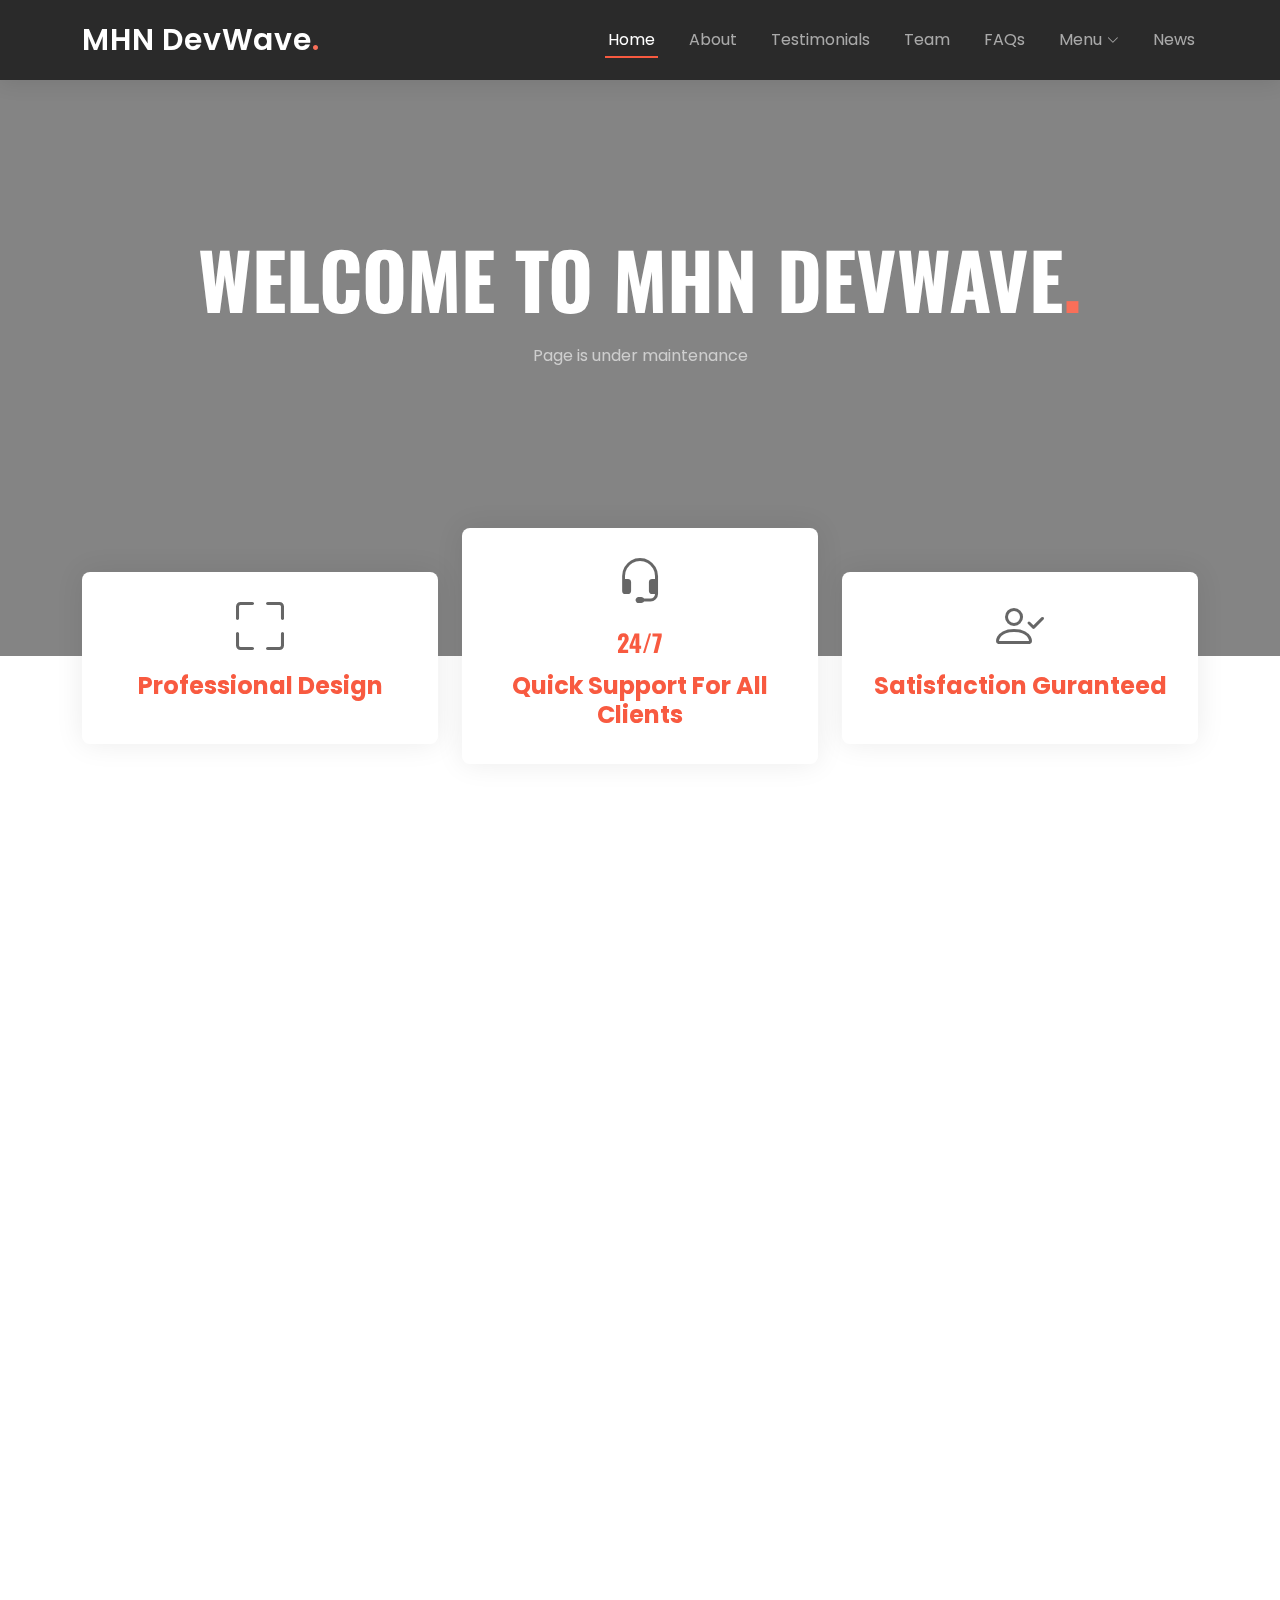
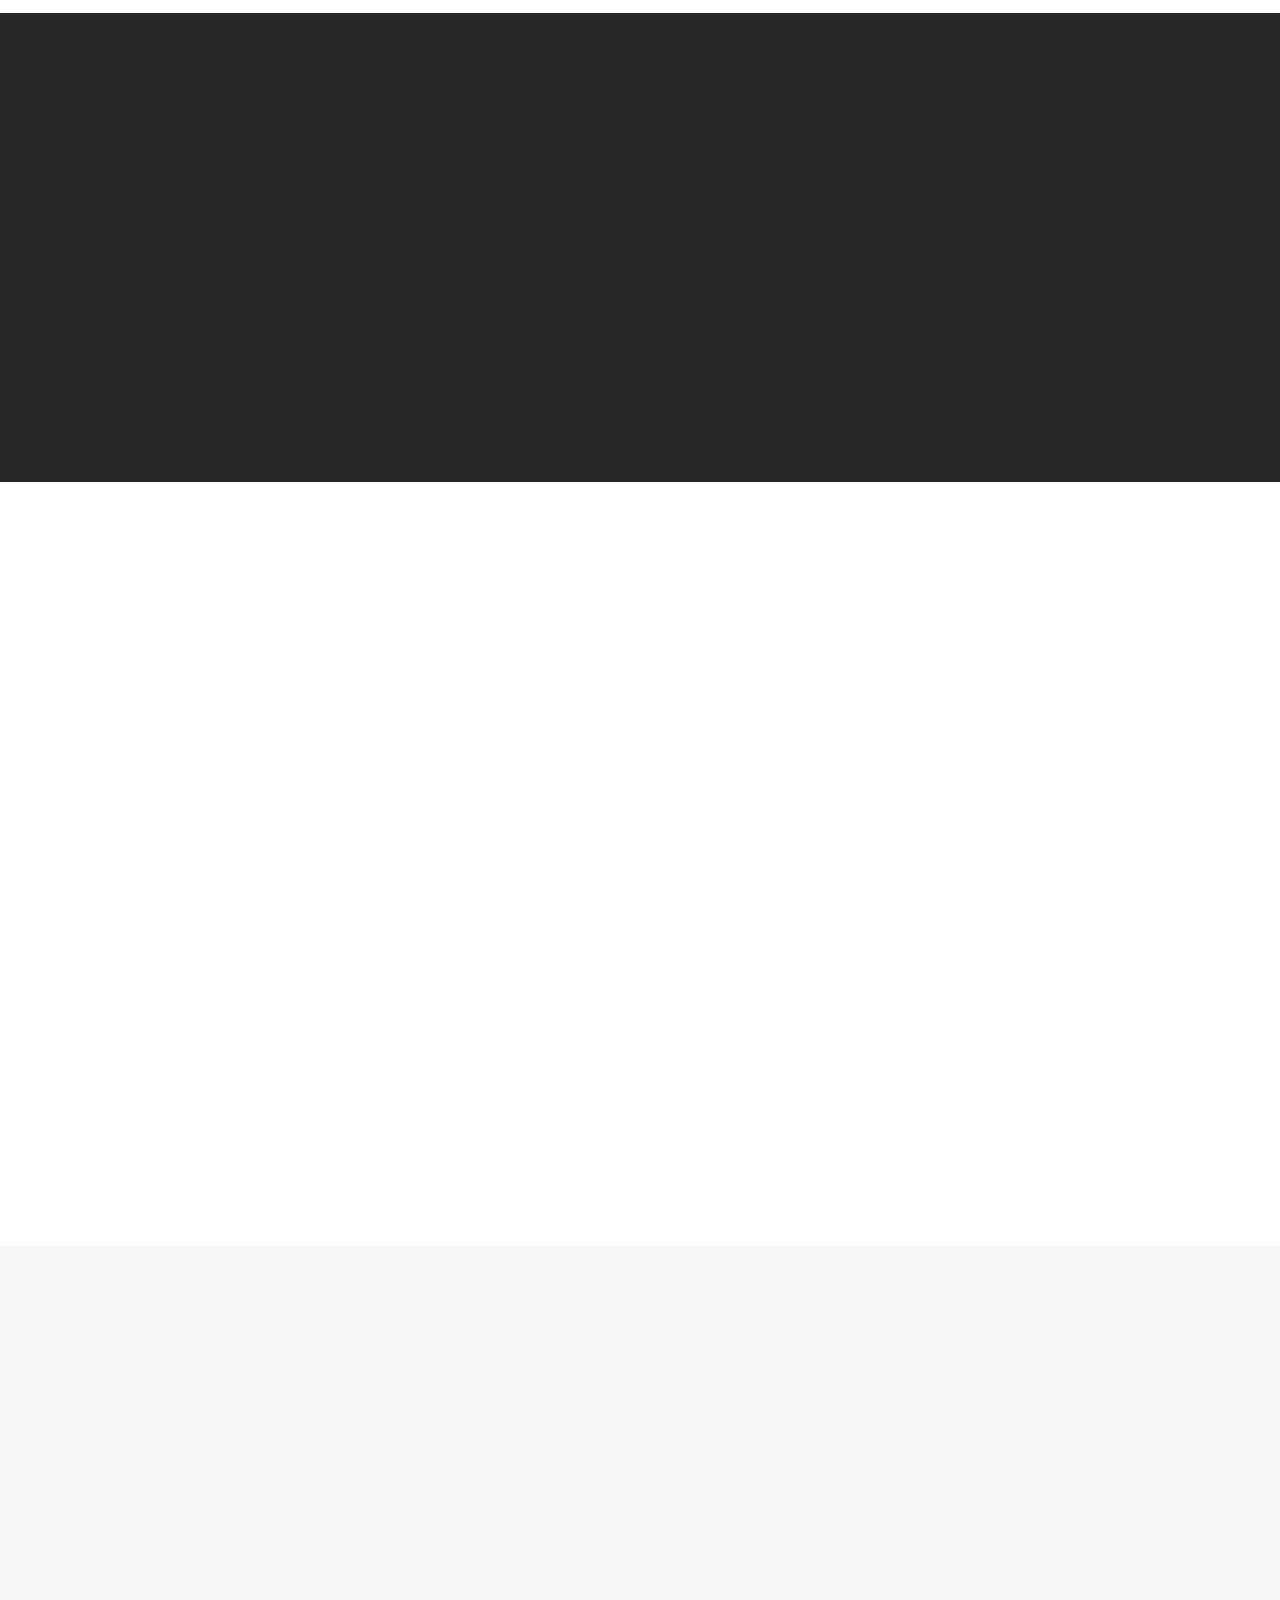
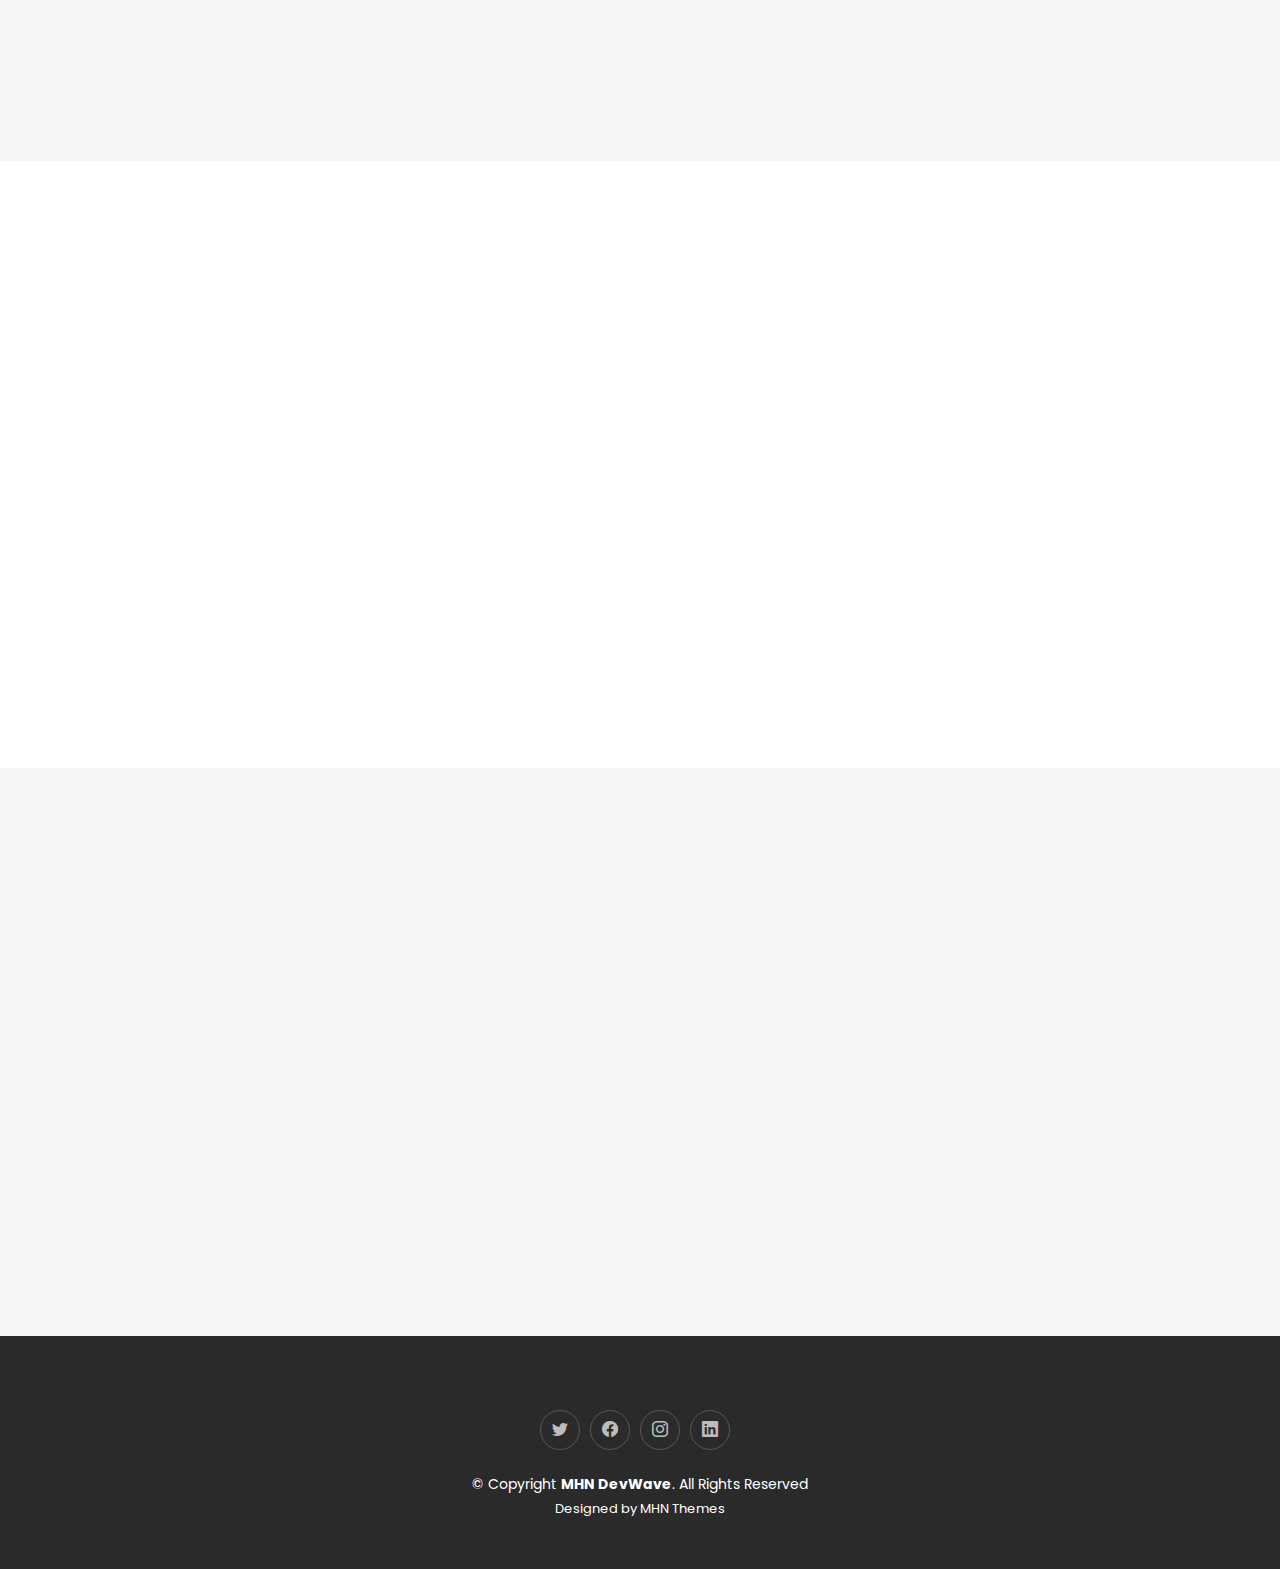
==== commit 33945768: "index.html" ====
--- a/index.html
+++ b/index.html
@@ -70,7 +70,7 @@
       <div class="row gy-5" data-aos="fade-in">
         <div class="col-lg-12  order-lg-1 d-flex flex-column justify-content-center text-center caption">
           <h2>Welcome to <span>MHN DevWave</span><span class="circle">.</span></h2>
-          <p>Lorem ipsum dolor sit amet, consectetur adipiscing elit</p>
+          <p>Page is under maintenance</p>
         </div>
       </div>
     </div>
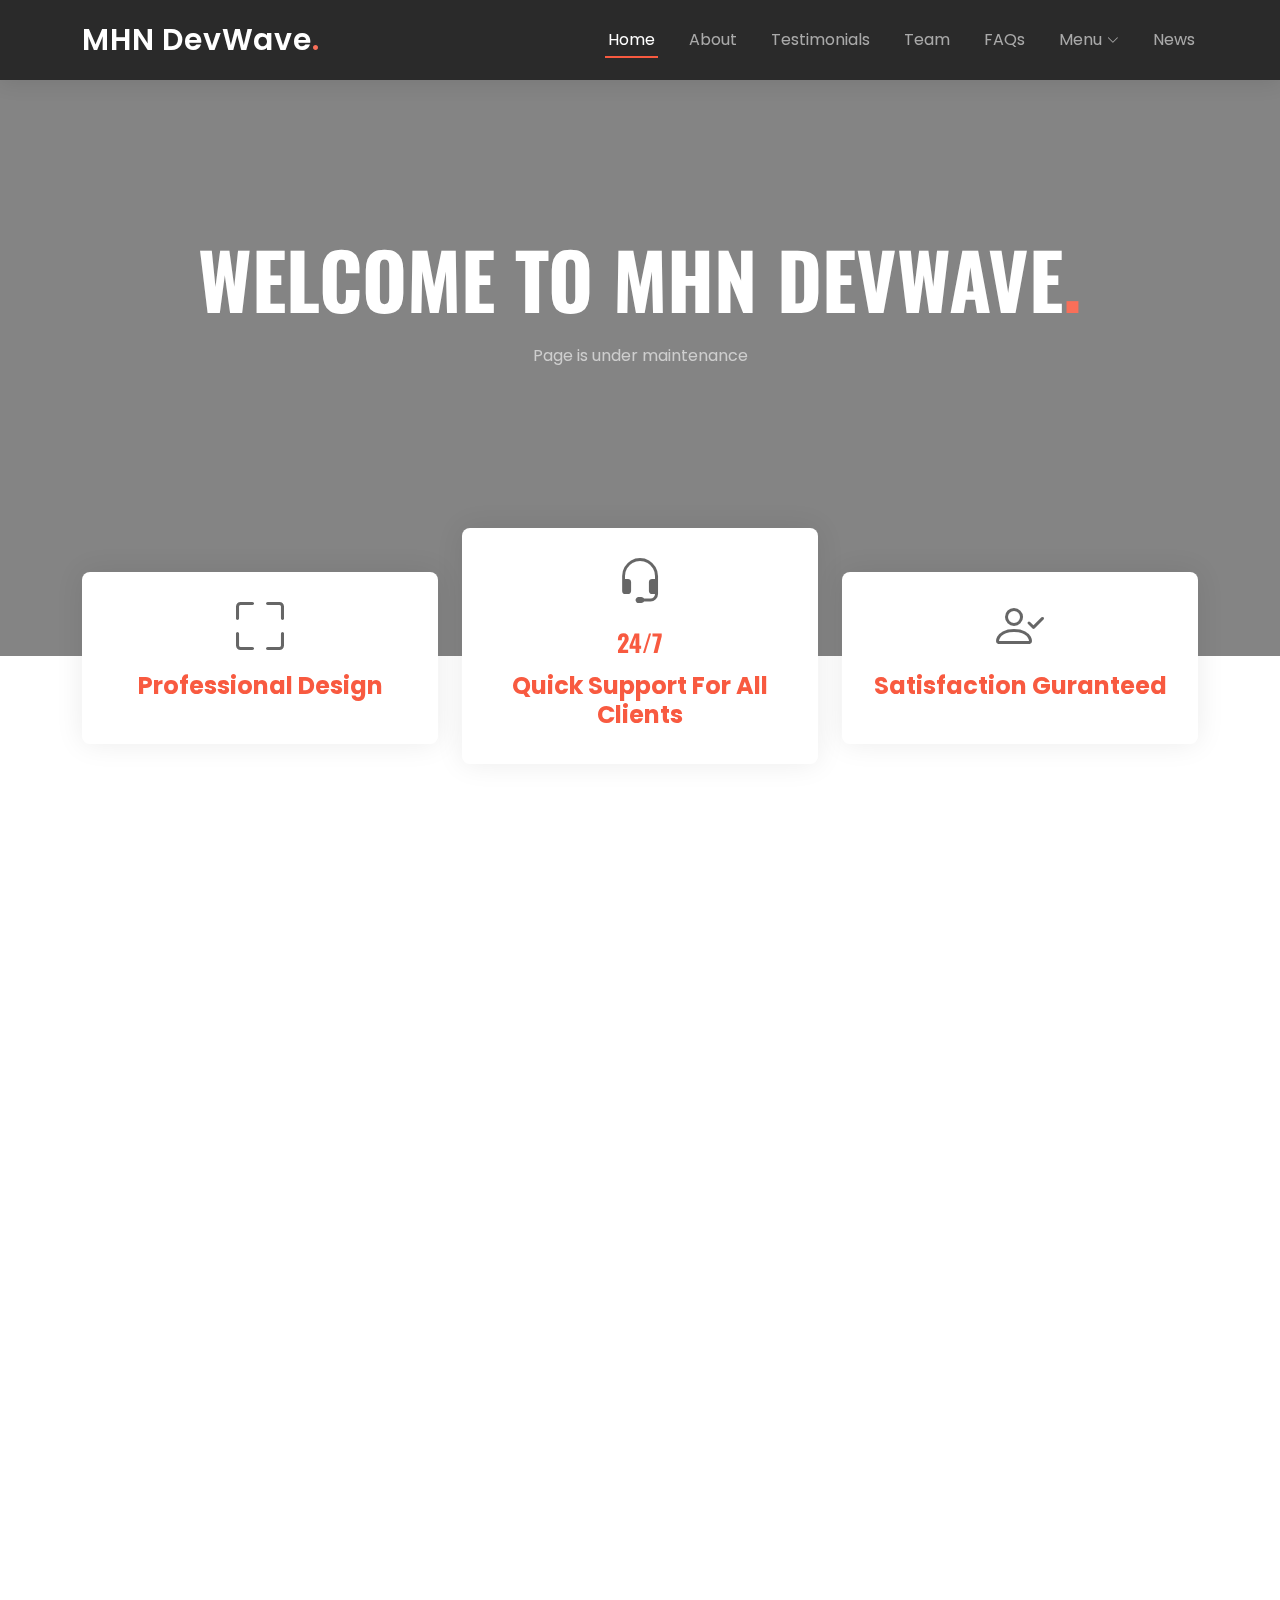
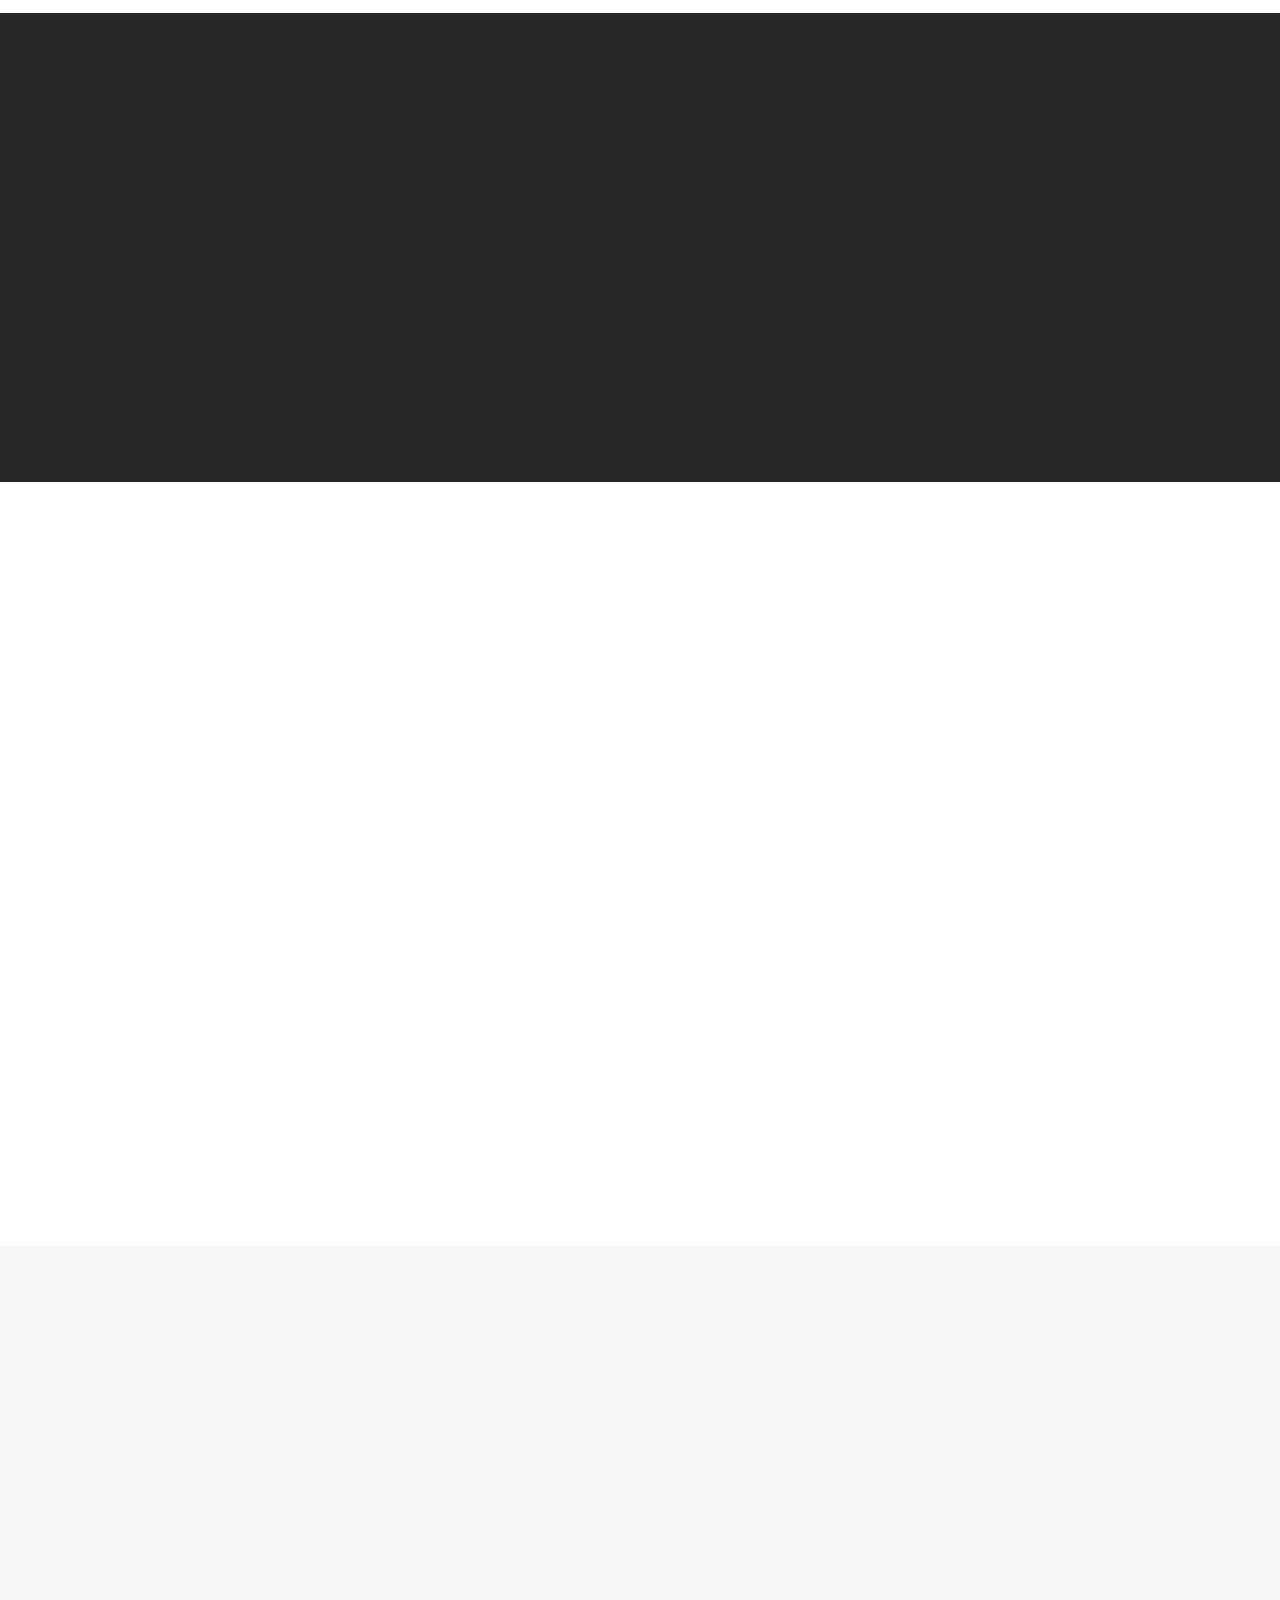
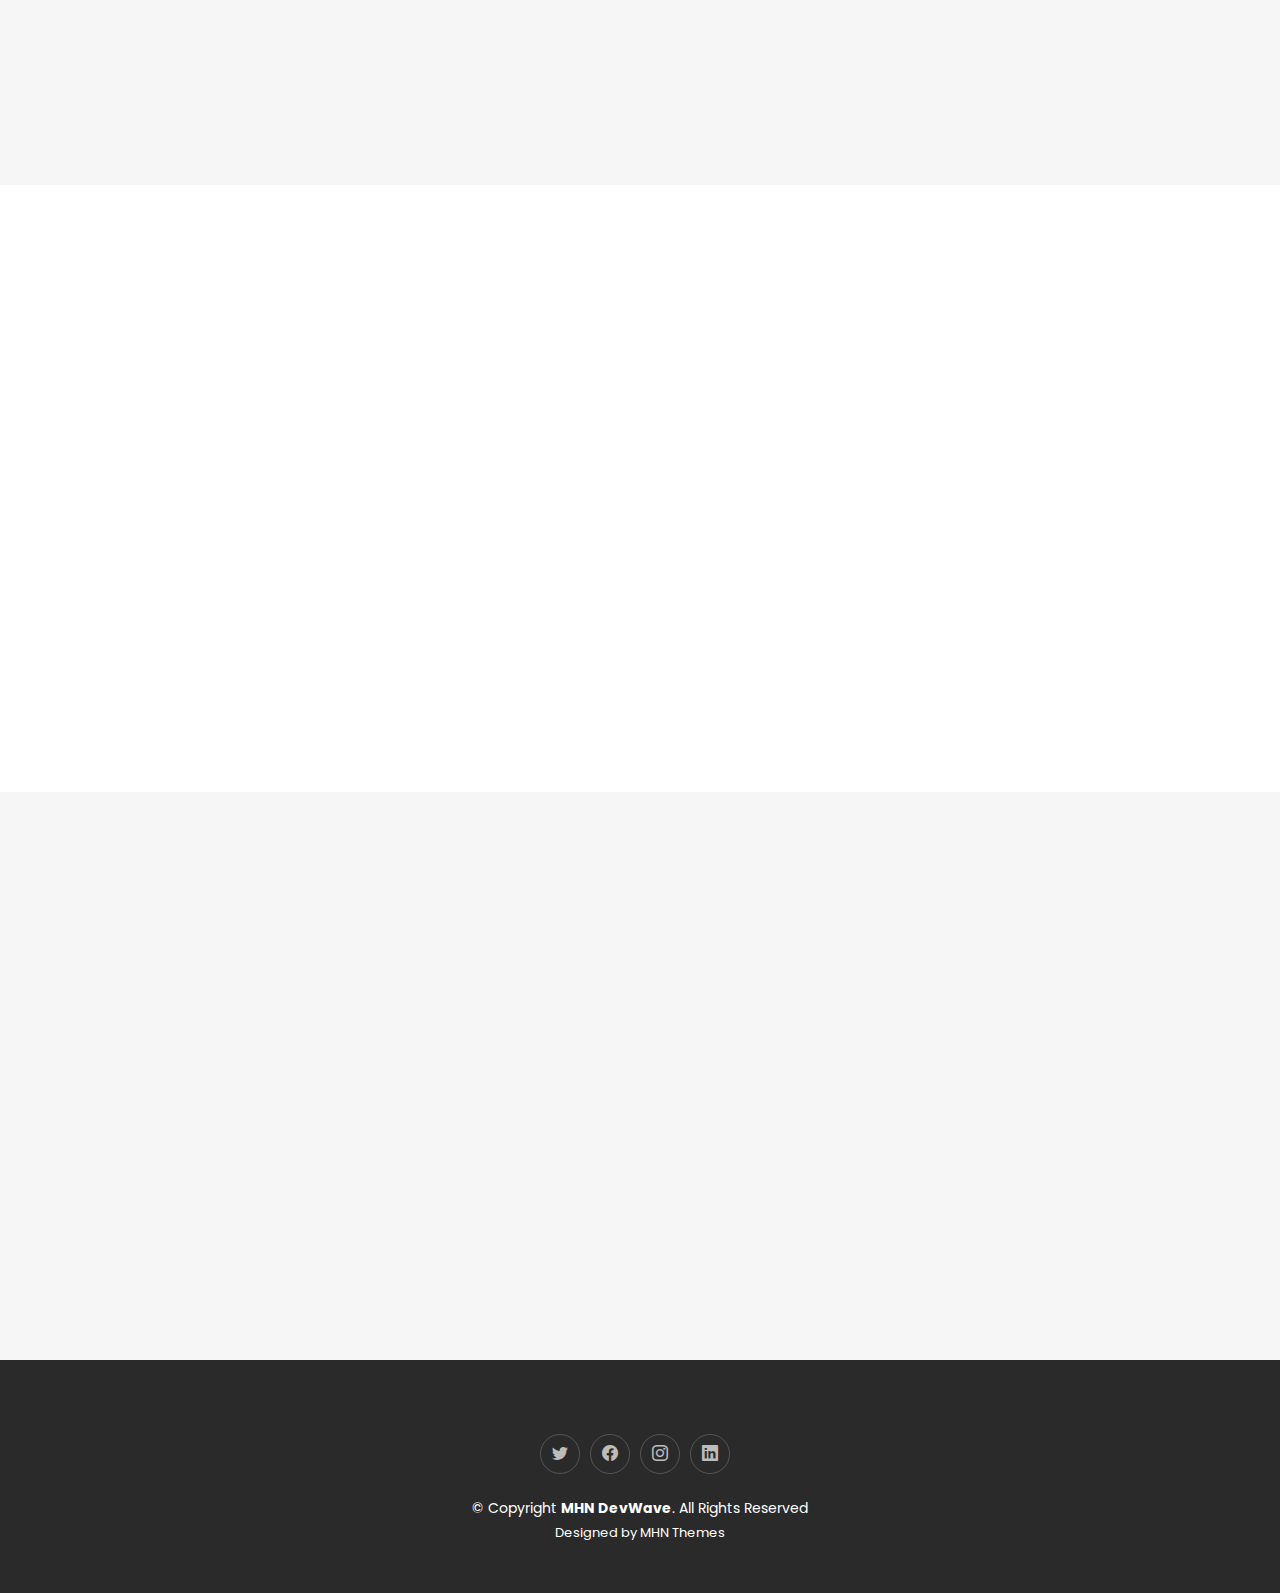
==== commit 7c78ef6b: "index.html" ====
--- a/index.html
+++ b/index.html
@@ -305,7 +305,7 @@
                 <a href=""><i class="bi bi-instagram"></i></a>
               </div>
               <img src="assets/images/team/team-1.jpg" class="img-fluid" alt="">
-              <h4>Jhone Bi</h4>
+              <h4>Mohammad Hamza Noor</h4>
               <span>Application Manager</span>
             </div>
           </div><!-- End Team Member -->
@@ -319,7 +319,7 @@
                 <a href=""><i class="bi bi-instagram"></i></a>
               </div>
               <img src="assets/images/team/team-2.jpg" class="img-fluid" alt="">
-              <h4>Sani Awesome</h4>
+              <h4>Muhammad Nasir Khan</h4>
               <span>Social Media</span>
             </div>
           </div><!-- End Team Member -->
@@ -333,7 +333,7 @@
                 <a href=""><i class="bi bi-instagram"></i></a>
               </div>
               <img src="assets/images/team/team-3.jpg" class="img-fluid" alt="">
-              <h4>Andrio Willi</h4>
+              <h4>Roman Khan</h4>
               <span>Content Writer</span>
             </div>
           </div><!-- End Team Member -->
@@ -347,7 +347,7 @@
                 <a href=""><i class="bi bi-instagram"></i></a>
               </div>
               <img src="assets/images/team/team-4.jpg" class="img-fluid" alt="">
-              <h4>Afa Jonson</h4>
+              <h4>Virk Jani</h4>
               <span>Business Manager</span>
             </div>
           </div><!-- End Team Member -->
